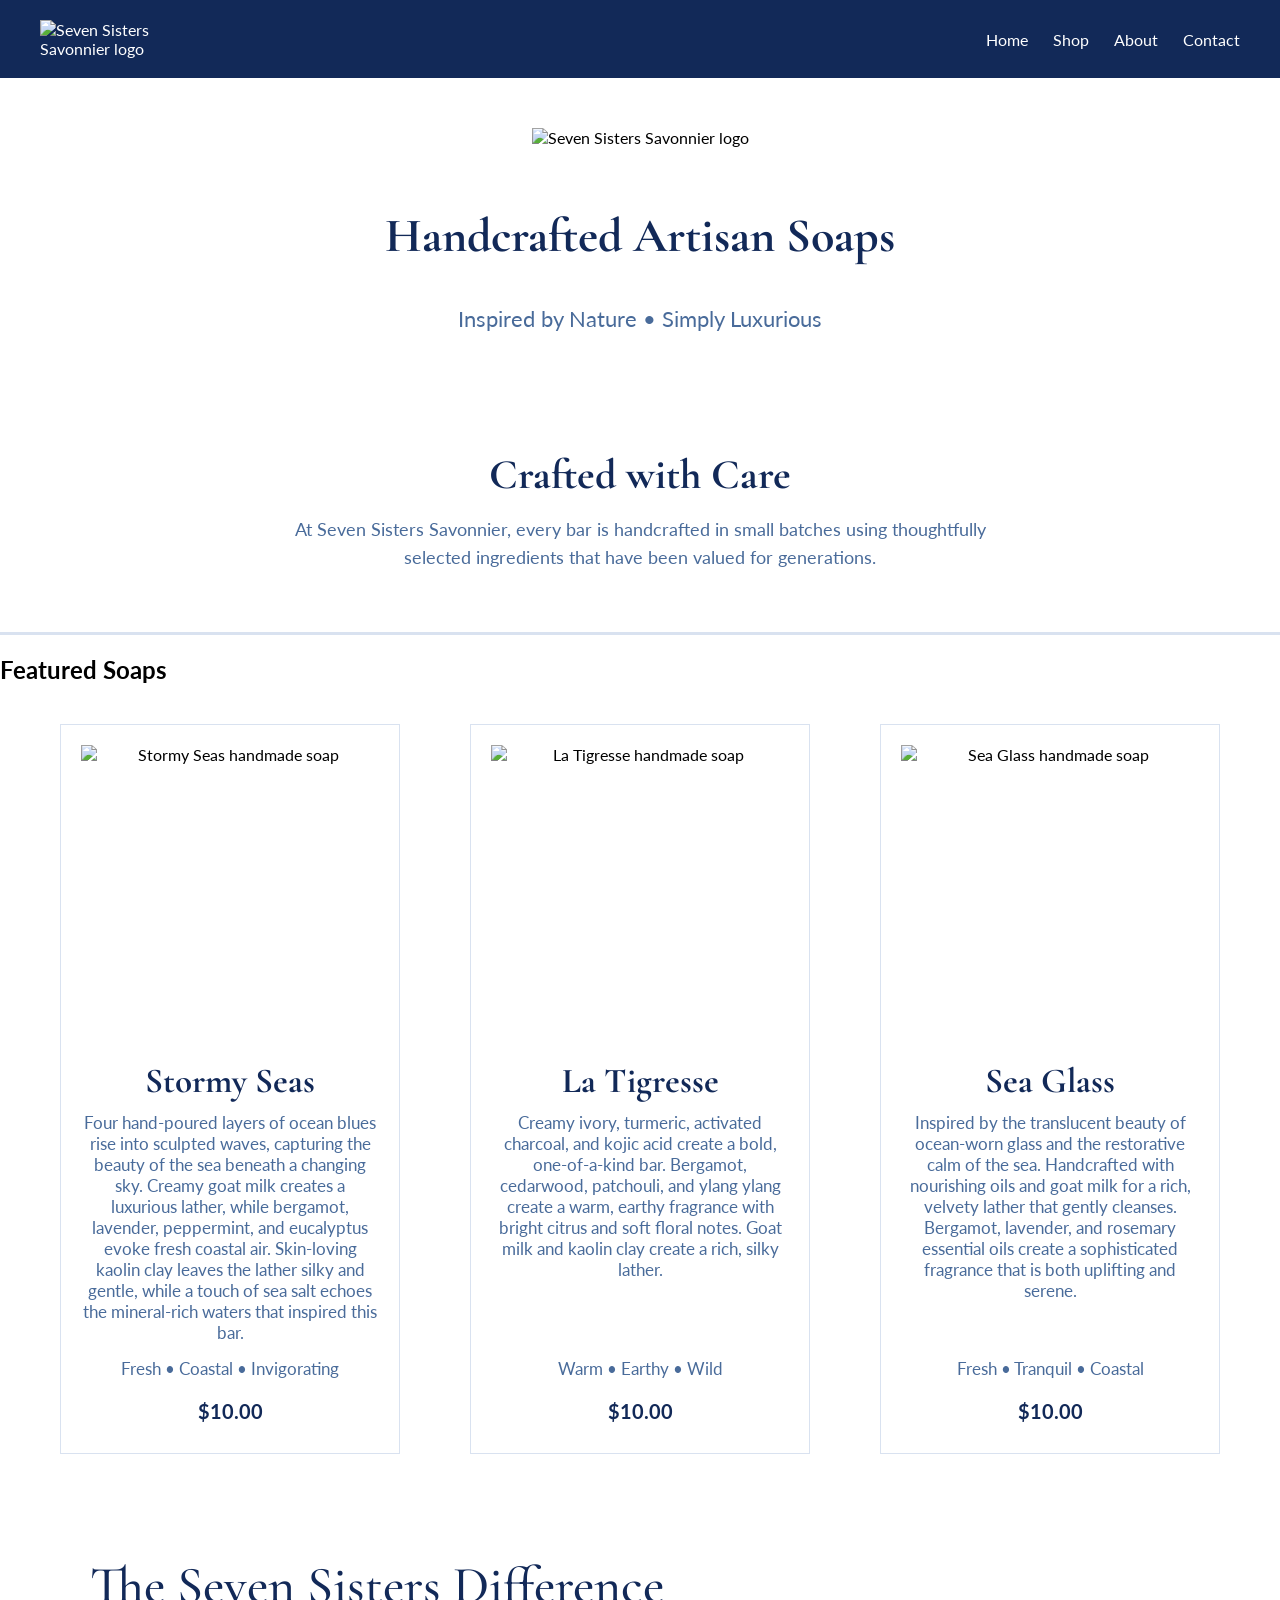
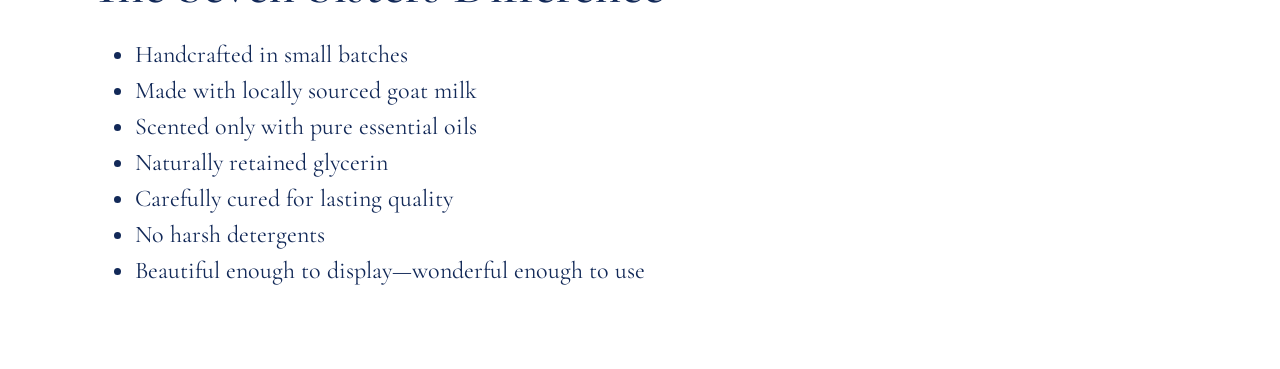
==== index.html @ be37c749 "Add files via upload" ====
<!DOCTYPE html>
<html>
    <head>
        <title>Seven Sisters Soaps</title>
        <link href="https://fonts.googleapis.com/css2?family=Cormorant+Garamond:wght@500;600;700&family=Lato:wght@400;700&display=swap" rel="stylesheet">
        <link rel="stylesheet" href="style.css">
        </head>

<body>
<nav>
    <img src="images/logo.jpg" alt="Seven Sisters Savonnier logo" class="logo">
     <ul>
        <li><a href="index.html">Home</a></li>
        <li><a href="shop.html">Shop</a></li>
        <li><a href="about.html">About</a></li>
        <li><a href="contact.html">Contact</a></li>
    </ul>
</nav>
   
<section class="hero">
    <img src="images/logo.jpg" alt="Seven Sisters Savonnier logo" class="hero-logo">
    <h1>Handcrafted Artisan Soaps</h1>
    <p> 
        Inspired by Nature • Simply Luxurious
    </p>
</section>
<section class="brand-intro">
    <h2>Crafted with Care</h2>
    <p>
        At Seven Sisters Savonnier, every bar is handcrafted in small
batches using thoughtfully selected ingredients that have been valued
for generations.
    </p>
</section>
<section class="featured soaps">
    <h2>Featured Soaps</h2>
    <div class="product-grid">
        <div class="product-card">
        <img src="images/stormy-seas.jpeg" alt="Stormy Seas handmade soap">
        <h3>Stormy Seas</h3>
        <p class="description">Four hand-poured layers of ocean blues rise into sculpted waves, capturing the beauty of the sea beneath a changing sky. Creamy goat milk creates a luxurious lather, while bergamot, lavender, peppermint, and eucalyptus evoke fresh coastal air. Skin-loving kaolin clay leaves the lather silky and gentle, while a touch of sea salt echoes the mineral-rich waters that inspired this bar.
        </p>
        <p class="product-tagline">Fresh • Coastal • Invigorating</p>
     <p class="price">$10.00</p>
        </div>
        <div class="product-card">
       <img src="images/la-tigresse1.jpg" alt="La Tigresse handmade soap">
        <h3>La Tigresse</h3>
        <p class="description">Creamy ivory, turmeric, activated charcoal, and kojic acid create a bold, one-of-a-kind bar. Bergamot, cedarwood, patchouli, and ylang ylang create a warm, earthy fragrance with bright citrus and soft floral notes. Goat milk and kaolin clay create a rich, silky lather.</p>
        <p>Warm • Earthy • Wild</p>
        <p class="price">$10.00</p>
        </div> 
        <div class="product-card">
            <img src="images/sea-glass1.jpeg" alt="Sea Glass handmade soap">
            <h3> Sea Glass</h3>
            <p class="description">Inspired by the translucent beauty of ocean-worn glass and the restorative calm of the sea. Handcrafted with nourishing oils and goat milk for a rich, velvety lather that gently cleanses. Bergamot, lavender, and rosemary essential oils create a sophisticated fragrance that is both uplifting and serene.</p>
            <p>Fresh • Tranquil • Coastal</p>
            <p class="price">$10.00</p>
        </div>
    </div>
</section>
<section class="seven-sisters-difference">

    <h2>The Seven Sisters Difference</h2>

    <ul>
        <li>Handcrafted in small batches</li>
        <li>Made with locally sourced goat milk</li>
        <li>Scented only with pure essential oils</li>
        <li>Naturally retained glycerin</li>
        <li>Carefully cured for lasting quality</li>
        <li>No harsh detergents</li>
        <li>Beautiful enough to display—wonderful enough to use</li>
    </ul>
    
</section>
    </body>
    </html>
---- style.css ----
body {
    margin: 0;
    font-family:'Lato', sans-serif;
    background-color: #FFFFFF;
}

nav {
    display: flex;
    justify-content: space-between;
    align-items: center;
    background-color: #122958;
    color: #FFFFFF;
    padding: 20px 40px;
}
nav ul {
    display: flex;
    list-style: none;
    gap: 25px;
    margin: 0;
    padding: 0;
}
nav li {
    font-family: 'Lato', sans-serif;
    font-size: 16px;
}
nav a {
    color: #FFFFFF;
    text-decoration: none;
    font-family: 'Lato', sans-serif;
    font-size: 16px;
}
nav a:hover {
    color: #5F7EA8;
}
.hero {
    text-align:center;
    padding: 50px 20px 25px;
}
.hero h1 {
    color: #122958;
    font-size: 48px;
    font-family: 'Cormorant Garamond', serif;
}
.hero p {
    font-size: 22px;
    color: #496B9A;
}
button {
    margin-top: 30px;
    padding: 15px 30px;
    font-size: 18px;
    background-color: #5F7EA8;
    color: white;
    border: none;
    cursor: pointer;
}
button:hover {
    background-color: #1F3B73;
}
.logo {
    width: 180px;
    height: auto;
}
.hero-logo {
    width: 800px;
    height: auto;
    margin-bottom: 20px;
}
.product-card img {
    width: 100%;
    height: 300px;
    object-fit: cover;
}
.product-card {
    text-align: center;
    padding: 20px;
    border: 1px solid #d9e2f0;
    margin: 20px;
    display: flex;
    flex-direction:column;
}
.product-grid {
    display: grid;
    grid-template-columns: repeat(3, 1fr);
    gap: 30px;
    max-width:1200px;
    margin: 0 auto;
}
.product-card h3 {
    font-family: 'Cormorant Garamond', serif;
    color: #122958;
    font-size: 35px;
    margin: 15px 0 5px;
}
.product-card p {
    font-family: 'Lato', sans-serif;
    color: #496B9A;
    font-size: 17px;
    margin: 5px 0 10px;
}
.product-card .description {
    flex: 1;
}
.product-card .price {
    font-family: 'Lato', sans-serif;
    color: #122958;
    font-size: 20px;
    font-weight: 700;
    margin: 10px 0;
}
.product-card button {
    background-color: #5F7EA8;
    color: #ffffff;
    border: none;
    padding: 10px 22px;
    font-size: 16px;
    cursor: pointer;
    margin-top: auto;
}
.product-card button:hover {
    background-color: #122958;
}
.brand-intro {
    text-align: center;
    padding: 35px 20px 60px;
    border-bottom: 3px solid #D9E2F0;
}
.brand-intro h2 {
    font-family: 'Cormorant Garamond', serif;
    color:#122958;
    font-size: 42px;
    margin-bottom: 15px;
}
.brand-intro p {
    font-family: 'Lato', sans-serif;
    color: #496B9A;
    font-size: 18px;
    max-width: 700px;
    margin: 0 auto;
    line-height: 1.6;
}
.brand-intro button {
    background-color: #5F7EA8;
    border: none;
    padding: 12px 26px;
    font-family: 'Lato', sans-serif;
    font-size: 16px;
    cursor: pointer;
    margin-top: 25px;
}
.brand-intro button:hover {
    background-color:#122958;
}
.brand-highlights {
    display:grid;
    grid-template-columns: repeat(3,1fr);
    gap: 40px;
    max-width:900px;
    margin: 40px auto 80px;
    text-align: center;
}
.brand-highlights h3 {
    font-family: 'Cormorant Garamond', serif;
    color: #122958;
    font-size: 30px;
    margin: 0 0 10px;
}
.brand-highlights p {
    font-family: 'Lato', sans-serif;
    color: #496B9A;
    font-size: 16px;
    line-height: 1.6;
    margin: 0;
}
.seven-sisters-difference {
    padding: 80px 40px;
    text-align: left;
    max-width: 1100px;
    margin: 0 auto;
}
.seven-sisters-difference h2 {
    font-family: 'Cormorant Garamond', serif;
    color: #122958;
    font-size: 52px;
    font-weight: 500;
    margin: 0 0 20px;
}
.seven-sisters-difference ul {
    margin: 0;
    padding-left: 45px;
}
.seven-sisters-difference li {
    font-family: 'Cormorant Garamond', serif;
    color:#122958;
    font-size: 24px;
    line-height: 1.5;
}
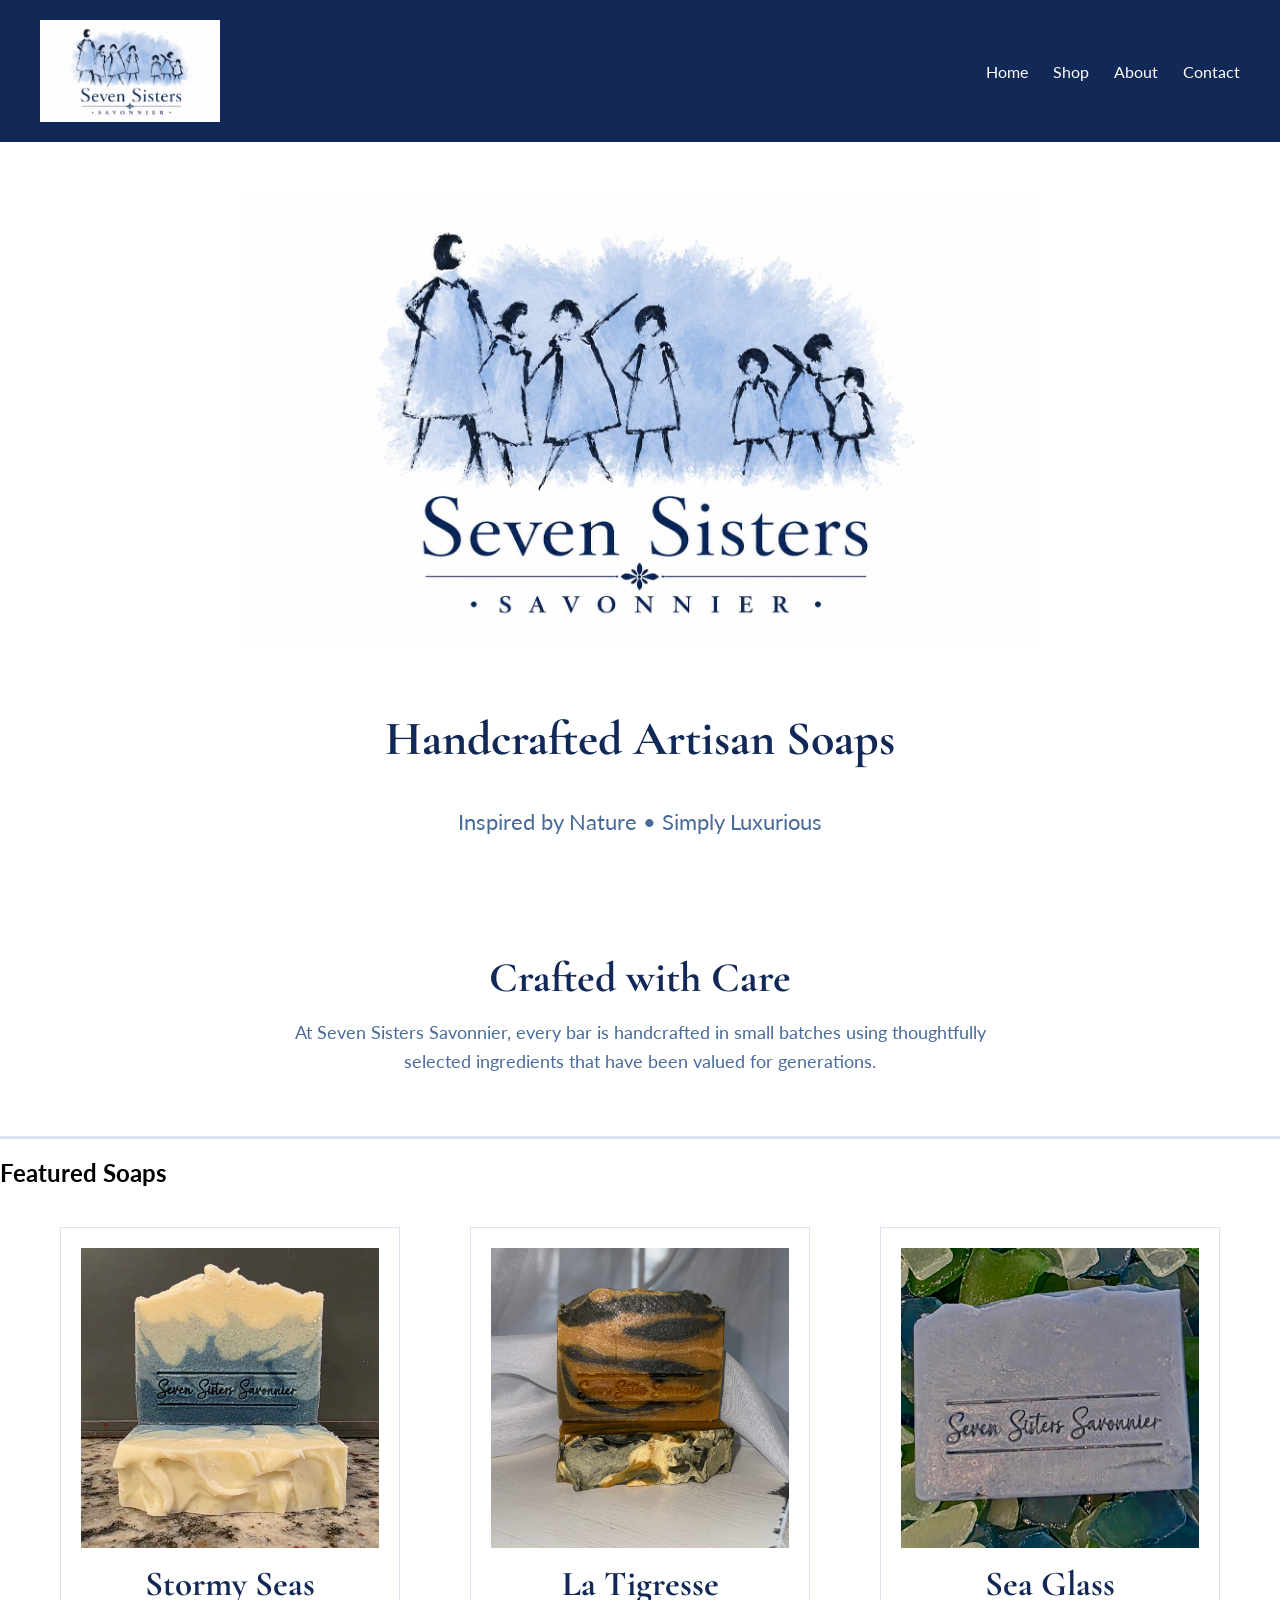
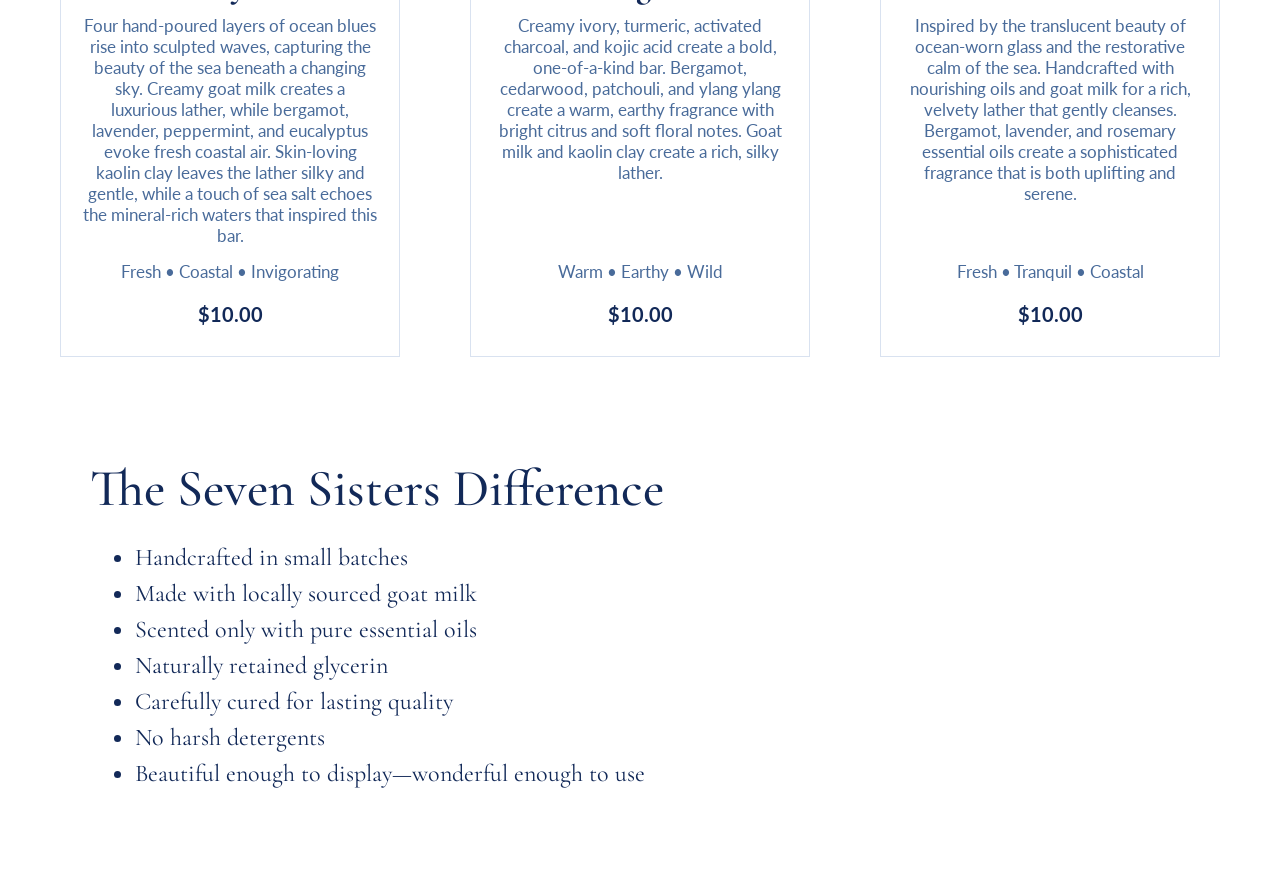
==== commit af1d1b3a: "Add files via upload" ====
--- a/index.html
+++ b/index.html
@@ -11,7 +11,7 @@
     <img src="images/logo.jpg" alt="Seven Sisters Savonnier logo" class="logo">
      <ul>
         <li><a href="index.html">Home</a></li>
-        <li><a href="shop.html">Shop</a></li>
+        <li><a href="#featured-soaps">Shop</a></li>
         <li><a href="about.html">About</a></li>
         <li><a href="contact.html">Contact</a></li>
     </ul>
@@ -32,7 +32,7 @@
 for generations.
     </p>
 </section>
-<section class="featured soaps">
+<section class="featured-soaps" id="feautured-soaps">
     <h2>Featured Soaps</h2>
     <div class="product-grid">
         <div class="product-card">
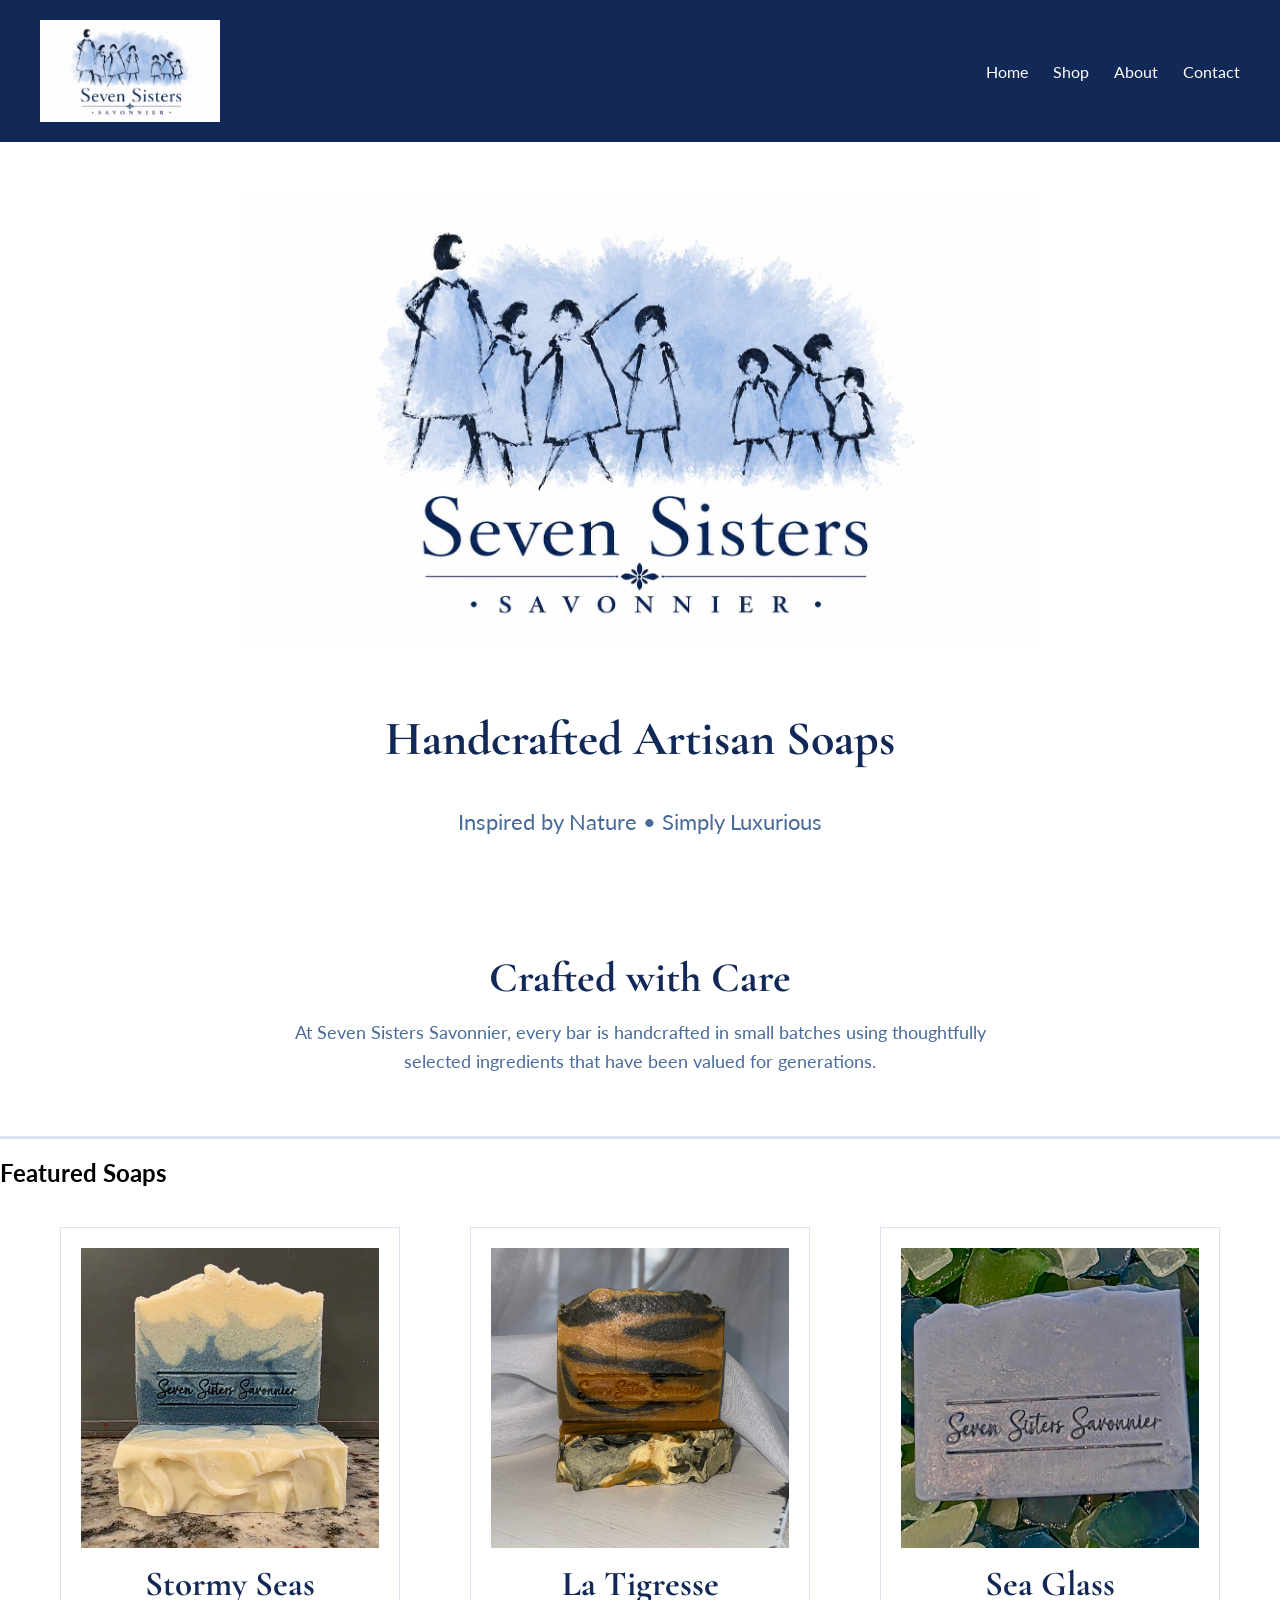
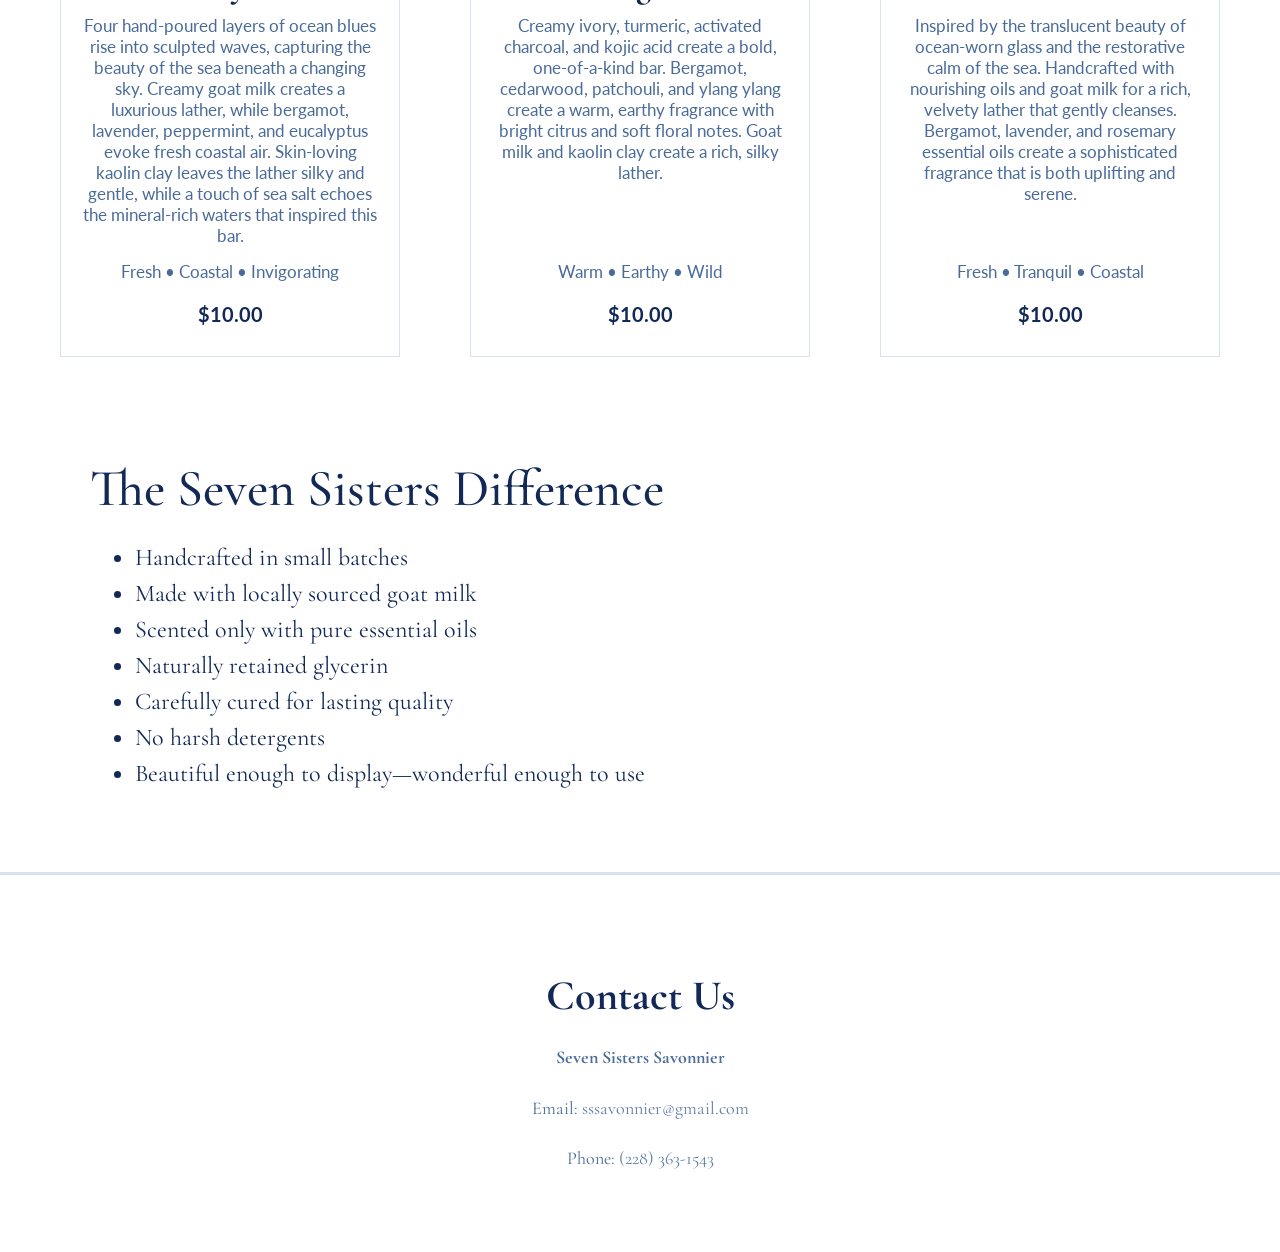
==== commit 253e7246: "Add files via upload" ====
--- a/index.html
+++ b/index.html
@@ -10,21 +10,21 @@
 <nav>
     <img src="images/logo.jpg" alt="Seven Sisters Savonnier logo" class="logo">
      <ul>
-        <li><a href="index.html">Home</a></li>
+        <li><a href="#home">Home</a></li>
         <li><a href="#featured-soaps">Shop</a></li>
-        <li><a href="about.html">About</a></li>
-        <li><a href="contact.html">Contact</a></li>
+        <li><a href="#brand-intro">About</a></li>
+        <li><a href="#contact">Contact</a></li>
     </ul>
 </nav>
    
-<section class="hero">
+<section class="hero" id="home">
     <img src="images/logo.jpg" alt="Seven Sisters Savonnier logo" class="hero-logo">
     <h1>Handcrafted Artisan Soaps</h1>
     <p> 
         Inspired by Nature • Simply Luxurious
     </p>
 </section>
-<section class="brand-intro">
+<section class="brand-intro" id="brand-intro">
     <h2>Crafted with Care</h2>
     <p>
         At Seven Sisters Savonnier, every bar is handcrafted in small
@@ -32,7 +32,7 @@
 for generations.
     </p>
 </section>
-<section class="featured-soaps" id="feautured-soaps">
+<section class="featured-soaps" id="featured-soaps">
     <h2>Featured Soaps</h2>
     <div class="product-grid">
         <div class="product-card">
@@ -74,6 +74,25 @@
     </ul>
     
 </section>
+<section class="contact" id="contact">
+    <h2>Contact Us</h2>
+
+    <p><strong>Seven Sisters Savonnier</strong></p>
+
+    <p>
+        Email:
+        <a href="mailto:sssavonnier@gmail.com">
+            sssavonnier@gmail.com
+        </a>
+    </p>
+
+    <p>
+        Phone:
+        <a href="tel:+12283631543">
+            (228) 363-1543
+        </a>
+    </p>
+</section>
     </body>
     </html>
 
--- a/style.css
+++ b/style.css
@@ -195,3 +195,32 @@
     font-size: 24px;
     line-height: 1.5;
 }
+.contact {
+    text-align: center;
+    padding: 60px 20px;
+    border-top: 3px solid #D9E2F0;
+}
+
+.contact h2 {
+    font-family: 'Cormorant Garamond', serif;
+    color: #122958;
+    font-size: 42px;
+    margin-bottom: 20px;
+}
+
+.contact p {
+    font-family: 'Cormorant Garamond', sans-serif;
+    color: #496B9A;
+    font-size: 18px;
+    line-height: 1.8;
+}
+
+.contact a {
+    color: #5F7EA8;
+    text-decoration: none;
+}
+
+.contact a:hover {
+    color: #122958;
+    text-decoration: underline;
+}
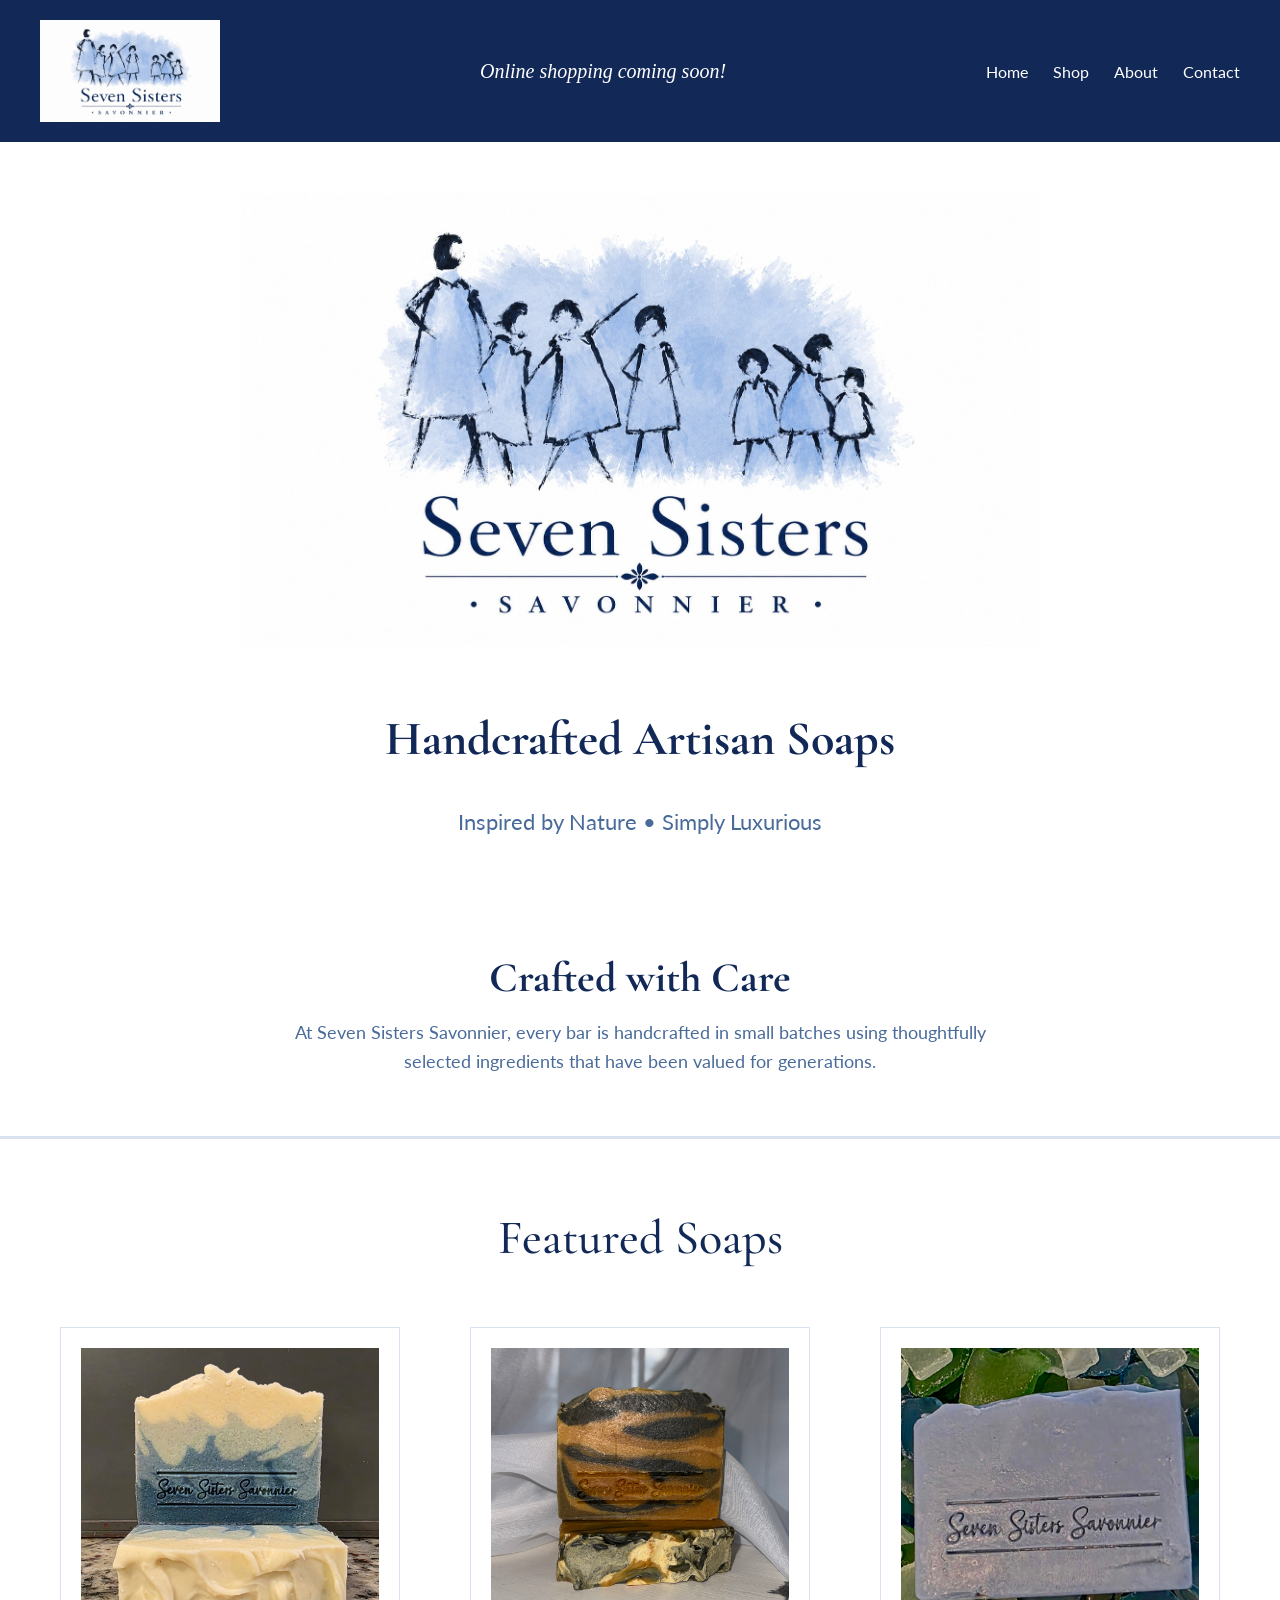
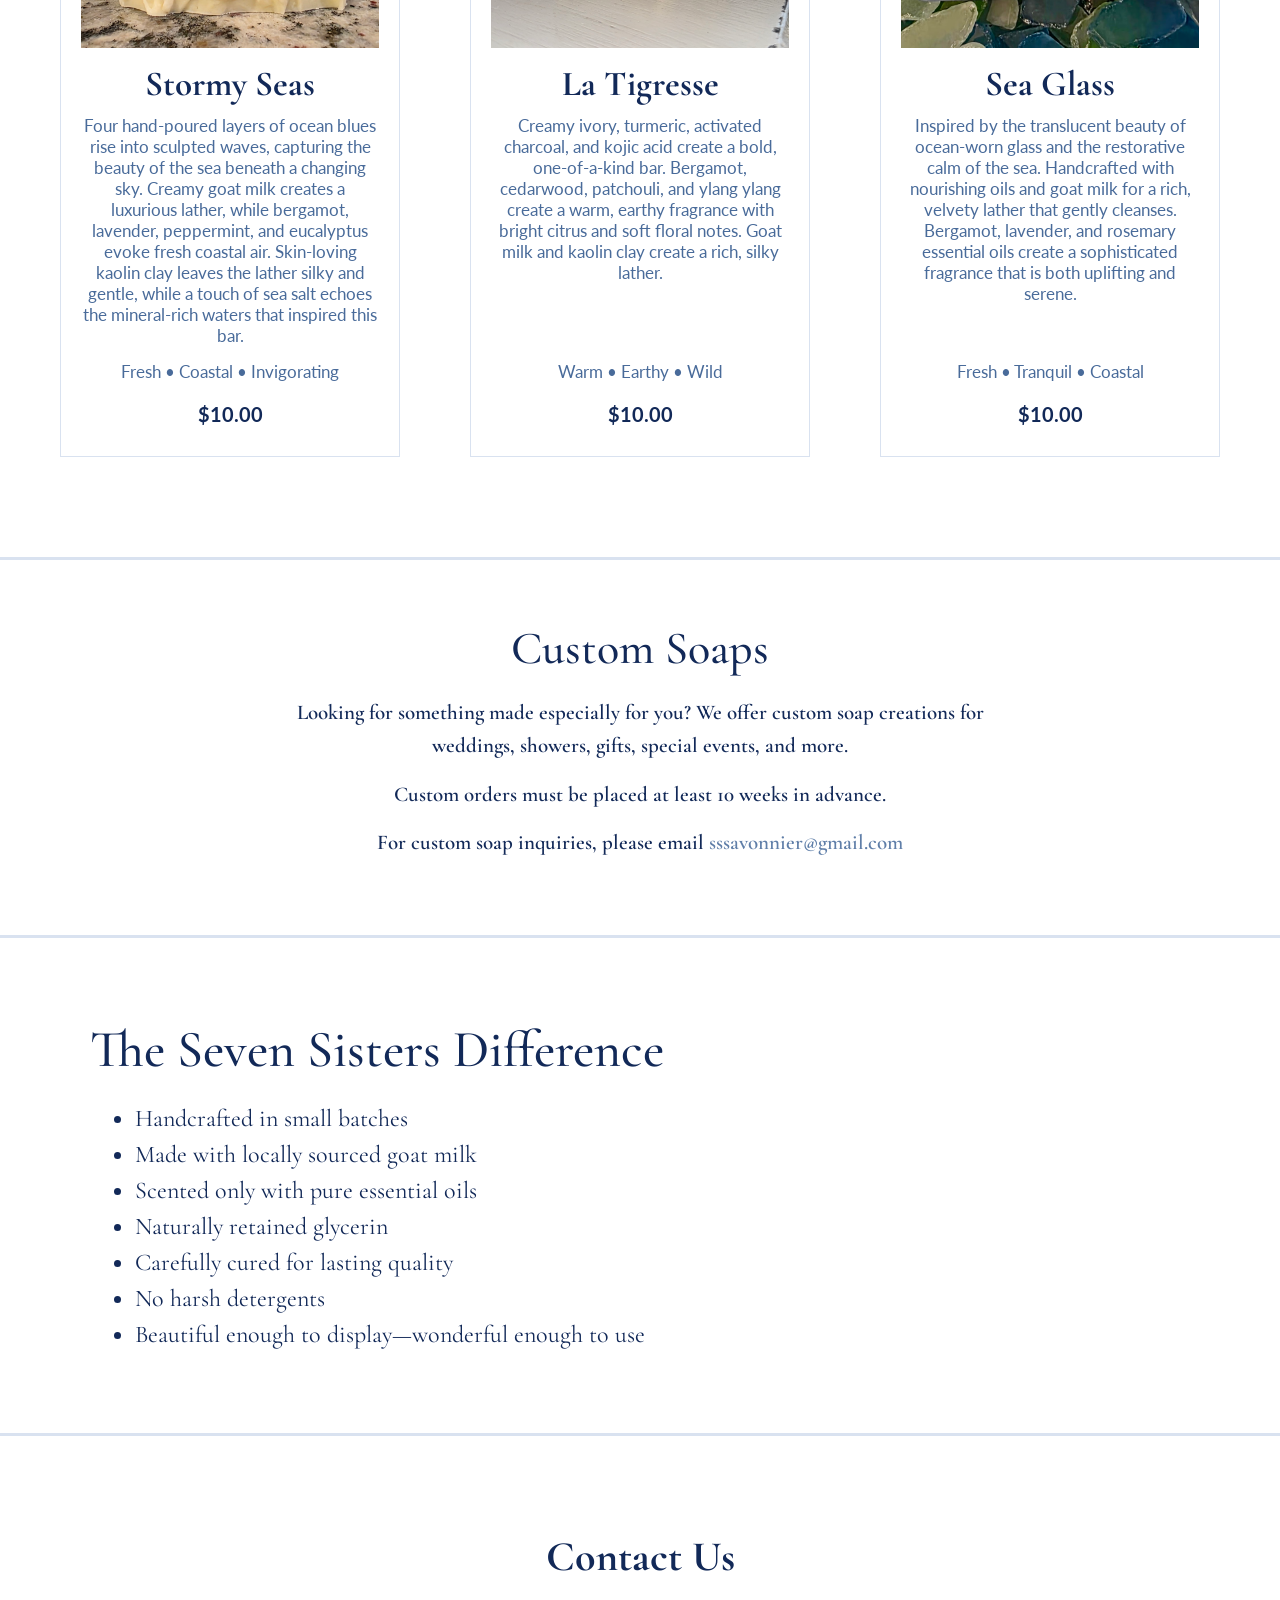
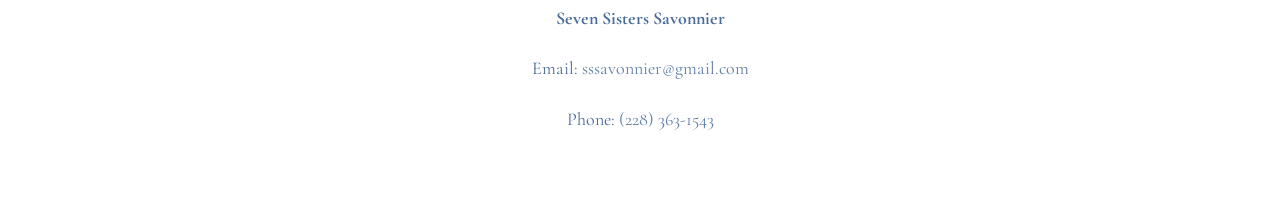
==== commit 964d7719: "Add files via upload" ====
--- a/index.html
+++ b/index.html
@@ -2,6 +2,7 @@
 <html>
     <head>
         <title>Seven Sisters Soaps</title>
+        <meta name="viewport" content="width=device-width, initial-scale=1.0">
         <link href="https://fonts.googleapis.com/css2?family=Cormorant+Garamond:wght@500;600;700&family=Lato:wght@400;700&display=swap" rel="stylesheet">
         <link rel="stylesheet" href="style.css">
         </head>
@@ -9,10 +10,11 @@
 <body>
 <nav>
     <img src="images/logo.jpg" alt="Seven Sisters Savonnier logo" class="logo">
+    <p class="shopping-message">Online shopping coming soon!</p>
      <ul>
         <li><a href="#home">Home</a></li>
-        <li><a href="#featured-soaps">Shop</a></li>
-        <li><a href="#brand-intro">About</a></li>
+        <li><a href="shop.html">Shop</a></li>
+        <li><a href="#seven-sisters-difference">About</a></li>
         <li><a href="#contact">Contact</a></li>
     </ul>
 </nav>
@@ -47,19 +49,38 @@
        <img src="images/la-tigresse1.jpg" alt="La Tigresse handmade soap">
         <h3>La Tigresse</h3>
         <p class="description">Creamy ivory, turmeric, activated charcoal, and kojic acid create a bold, one-of-a-kind bar. Bergamot, cedarwood, patchouli, and ylang ylang create a warm, earthy fragrance with bright citrus and soft floral notes. Goat milk and kaolin clay create a rich, silky lather.</p>
-        <p>Warm • Earthy • Wild</p>
+        <p class="product-tagline">Warm • Earthy • Wild</p>
         <p class="price">$10.00</p>
         </div> 
         <div class="product-card">
             <img src="images/sea-glass1.jpeg" alt="Sea Glass handmade soap">
             <h3> Sea Glass</h3>
             <p class="description">Inspired by the translucent beauty of ocean-worn glass and the restorative calm of the sea. Handcrafted with nourishing oils and goat milk for a rich, velvety lather that gently cleanses. Bergamot, lavender, and rosemary essential oils create a sophisticated fragrance that is both uplifting and serene.</p>
-            <p>Fresh • Tranquil • Coastal</p>
+            <p class="product-tagline">Fresh • Tranquil • Coastal</p>
             <p class="price">$10.00</p>
         </div>
     </div>
 </section>
-<section class="seven-sisters-difference">
+<section class="custom-soaps">
+    <h2>Custom Soaps</h2>
+
+    <p>
+        Looking for something made especially for you? We offer custom soap
+        creations for weddings, showers, gifts, special events, and more.
+    </p>
+
+    <p class="custom-order-note">
+    Custom orders must be placed at least 10 weeks in advance.
+    </p>
+
+    <p>
+        For custom soap inquiries, please email
+        <a href="mailto:sssavonnier@gmail.com">sssavonnier@gmail.com</a>
+    </p>
+
+</section> 
+
+<section class="seven-sisters-difference" id="seven-sisters-difference">
 
     <h2>The Seven Sisters Difference</h2>
 
@@ -93,6 +114,17 @@
         </a>
     </p>
 </section>
+<script>
+    window.addEventListener('scroll', function() {
+        const nav = document.querySelector('nav');
+
+        if (window.scrollY > 50) {
+            nav.classList.add('scrolled');
+        } else {
+            nav.classList.remove('scrolled');
+        }
+    });
+</script>
     </body>
     </html>
 
--- a/style.css
+++ b/style.css
@@ -11,6 +11,10 @@
     background-color: #122958;
     color: #FFFFFF;
     padding: 20px 40px;
+    position: sticky;
+    top: 0;
+    z-index: 1000;
+    transition: padding 0.3s ease;
 }
 nav ul {
     display: flex;
@@ -60,6 +64,7 @@
 .logo {
     width: 180px;
     height: auto;
+    transition: width 0.3s ease;
 }
 .hero-logo {
     width: 800px;
@@ -224,3 +229,366 @@
     color: #122958;
     text-decoration: underline;
 }
+@media (max-width: 768px) {
+
+    nav {
+        flex-direction: column;
+        padding: 15px 20px;
+    }
+
+    nav ul {
+        flex-wrap: wrap;
+        justify-content: center;
+        gap: 15px;
+        margin-top: 15px;
+    }
+
+    .logo {
+        width: 150px;
+    }
+
+    .hero {
+        padding: 35px 20px 25px;
+    }
+
+    .hero-logo {
+        width: 100%;
+        max-width: 500px;
+    }
+
+    .hero h1 {
+        font-size: 38px;
+    }
+
+    .hero p {
+        font-size: 19px;
+    }
+
+    .product-grid {
+        grid-template-columns: 1fr;
+        gap: 20px;
+        padding: 0 20px;
+    }
+
+    .product-card {
+        margin: 10px 0;
+    }
+
+    .seven-sisters-difference {
+        padding: 60px 25px;
+    }
+
+    .seven-sisters-difference h2 {
+        font-size: 42px;
+    }
+
+    .seven-sisters-difference li {
+        font-size: 21px;
+    }
+}
+.shop-page {
+    text-align: center;
+    padding: 70px 20px;
+}
+
+.shop-page h1 {
+    font-family: 'Cormorant Garamond', serif;
+    color: #122958;
+    font-size: 52px;
+    margin-bottom: 15px;
+}
+
+.shop-page > p {
+    font-family: 'Lato', sans-serif;
+    color: #496B9A;
+    font-size: 19px;
+    max-width: 700px;
+    margin: 0 auto;
+    line-height: 1.6;
+}
+.ingredients {
+    font-family: 'Lato', sans-serif;
+    color: #496B9A;
+    font-size: 15px;
+    line-height: 1.6;
+    margin-top: 20px;
+}
+.shop-product {
+    display: grid;
+    grid-template-columns: 1fr 1fr;
+    gap: 50px;
+    max-width: 1100px;
+    margin: 40px auto 80px;
+    padding: 0 20px;
+    align-items: start;
+}
+
+.shop-product img {
+    width: 100%;
+    max-width: 500px;
+    height: auto;
+    display: block;
+    margin: 0 auto;
+}
+
+.shop-product-info h2 {
+    font-family: 'Cormorant Garamond', serif;
+    color: #122958;
+    font-size: 48px;
+    margin: 0 0 5px;
+}
+
+.shop-product-info .product-tagline {
+    font-family: 'Lato', sans-serif;
+    color: #5F7EA8;
+    font-size: 18px;
+    margin: 0 0 20px;
+}
+
+.shop-description {
+    font-family: 'Cormorant Garamond', sans-serif;
+    color: #122958;
+    font-size: 25px;
+    line-height: 1.7;
+    margin-bottom: 18px;
+}
+@media (max-width: 768px) {
+
+    .shop-product {
+        grid-template-columns: 1fr;
+        gap: 30px;
+        padding: 0 20px;
+    }
+
+    .shop-product img {
+        max-width: 100%;
+    }
+
+    .shop-product-info h2 {
+        font-size: 42px;
+    }
+
+    .shop-description {
+        font-size: 21px;
+    }
+}    
+.shopping-message {
+    font-family: 'Cormorant Garamond', serif;
+    color: #FFFFFF;
+    font-size: 20px;
+    font-style: italic;
+    margin: 0;
+    white-space: nowrap;
+    transition: font-size 0.3s ease;
+}
+.featured-soaps {
+    padding: 70px 20px 80px;
+    text-align: center;
+}
+
+.featured-soaps h2 {
+    font-family: 'Cormorant Garamond', serif;
+    color: #122958;
+    font-size: 48px;
+    font-weight: 500;
+    margin: 0 0 40px;
+}
+.custom-soaps {
+    text-align: center;
+    padding: 60px 20px;
+    border-top: 3px solid #D9E2F0;
+    border-bottom: 3px solid #D9E2F0;
+}
+
+.custom-soaps h2 {
+    font-family: 'Cormorant Garamond', serif;
+    color: #122958;
+    font-size: 46px;
+    font-weight: 500;
+    margin: 0 0 20px;
+}
+
+.custom-soaps p {
+    font-family: 'Cormorant Garamond', serif;
+    color: #122958;
+    font-size: 21px;
+    font-weight: 600;
+    line-height: 1.6;
+    max-width: 750px;
+    margin: 0 auto 15px;
+}
+
+.custom-soaps .custom-order-note {
+    font-weight: 600;
+}
+
+.custom-soaps a {
+    color: #5F7EA8;
+    text-decoration: none;
+}
+
+.custom-soaps a:hover {
+    color: #122958;
+    text-decoration: underline;
+}
+/* Smaller navigation when scrolling */
+nav.scrolled {
+    padding: 10px 30px;
+}
+
+nav.scrolled .logo {
+    width: 120px;
+}
+
+nav.scrolled .shopping-message {
+    font-size: 16px;
+}
+
+nav.scrolled ul {
+    gap: 20px;
+}
+
+nav.scrolled a {
+    font-size: 15px;
+}
+.collections {
+    text-align: center;
+    padding: 45px 15px 70px;
+}
+
+.collections h2 {
+    font-family: 'Cormorant Garamond', serif;
+    color: #122958;
+    font-size: 42px;
+    margin-bottom: 30px;
+}
+
+.collection-carousel {
+    display: grid;
+    grid-template-columns: 50px minmax(0, 1fr) 50px;
+    align-items: center;
+    gap: 15px;
+    max-width: 600px;
+    margin: 0 auto;
+}
+
+.collection-card-wrapper {
+    width: 100%;
+    height: 280px;
+    display: flex;
+    align-items: flex-start;
+    justify-content: center;
+}
+
+.collection-card {
+    display: block;
+    width: 100%;
+    max-width: 280px;
+    height: 280px;
+    background-color: #FFFFFF;
+    border: 1px solid #D9E2F0;
+    box-shadow: 0 10px 20px rgba(18, 41, 88, 0.20);
+    text-decoration: none;
+    transition: transform 0.2s ease, box-shadow 0.2s ease;
+}
+
+.collection-card h3 {
+    font-family: 'Cormorant Garamond', serif;
+    color: #122958;
+    font-size: 30px;
+    line-height: 1.05;
+    margin: 15px 10px;
+}
+
+.collection-card img {
+    display: block;
+    width: 100%;
+    height: 175px;
+    object-fit: contain;
+}
+
+.collection-card:hover {
+    transform: translateY(-5px);
+    box-shadow: 0 15px 28px rgba(18, 41, 88, 0.28);
+}
+
+.collection-arrow {
+    width: 45px;
+    height: 45px;
+    border: none;
+    border-radius: 50%;
+    background-color: #5F7EA8;
+    color: #FFFFFF;
+    font-size: 25px;
+    cursor: pointer;
+    display: flex;
+    align-items: center;
+    justify-content: center;
+}
+
+.collection-arrow:hover {
+    background-color: #122958;
+}
+.secondary-nav {
+    padding: 10px 25px;
+}
+
+.secondary-nav .logo {
+    width: 120px;
+}
+
+.secondary-nav ul {
+    gap: 15px;
+}
+
+.secondary-nav a {
+    font-size: 14px;
+}
+@media (max-width: 768px) {
+
+    .secondary-nav {
+        padding: 10px 15px;
+    }
+
+    .secondary-nav .logo {
+        width: 120px;
+    }
+
+    .secondary-nav ul {
+        gap: 12px;
+        margin-top: 10px;
+    }
+
+    .secondary-nav a {
+        font-size: 14px;
+    }
+
+    .collection-carousel {
+        grid-template-columns: 40px minmax(0, 1fr) 40px;
+        gap: 8px;
+    }
+
+    .collection-card-wrapper {
+        height: 330px;
+    }
+
+    .collection-card {
+        height: 330px;
+        max-width: 100%;
+    }
+
+    .collection-card h3 {
+        font-size: 25px;
+        margin: 10px 6px;
+    }
+
+    .collection-card img {
+        height: 245px;
+    }
+
+    .collection-arrow {
+        width: 40px;
+        height: 40px;
+        font-size: 22px;
+    }
+}
